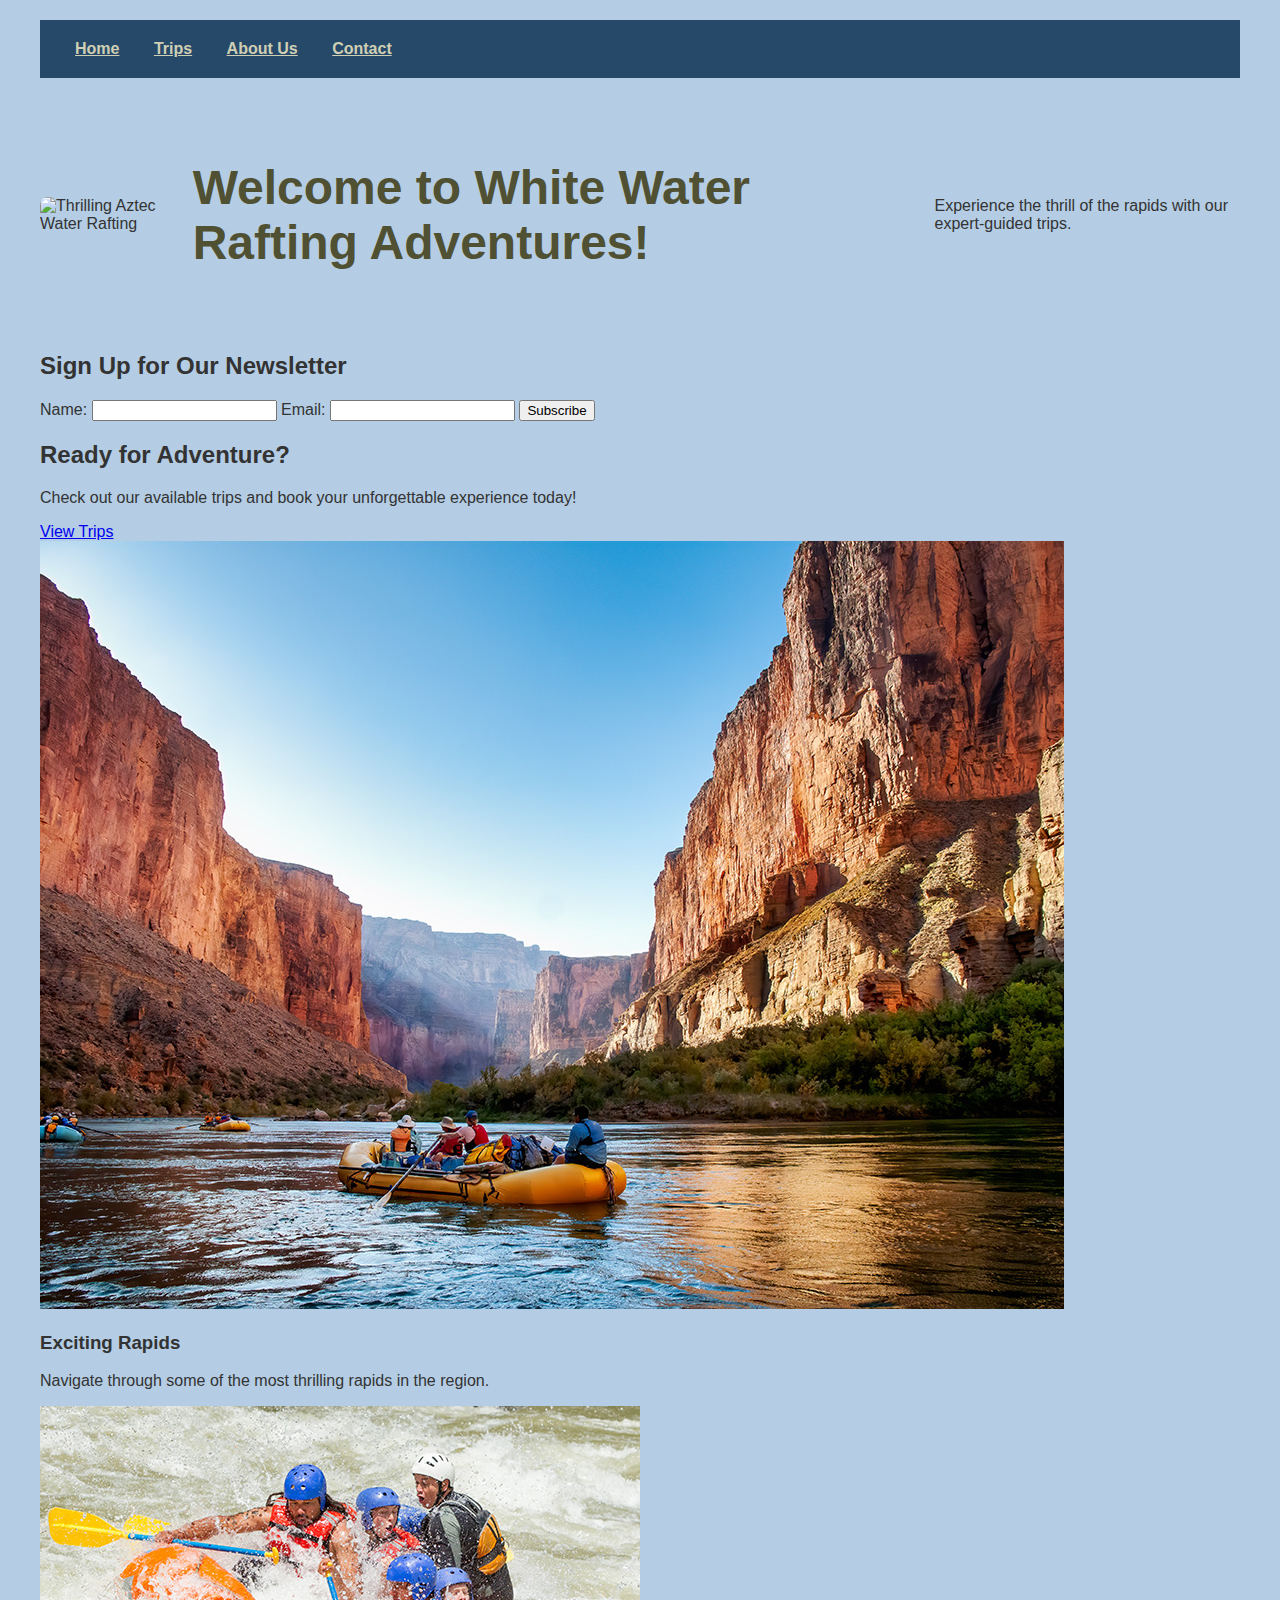
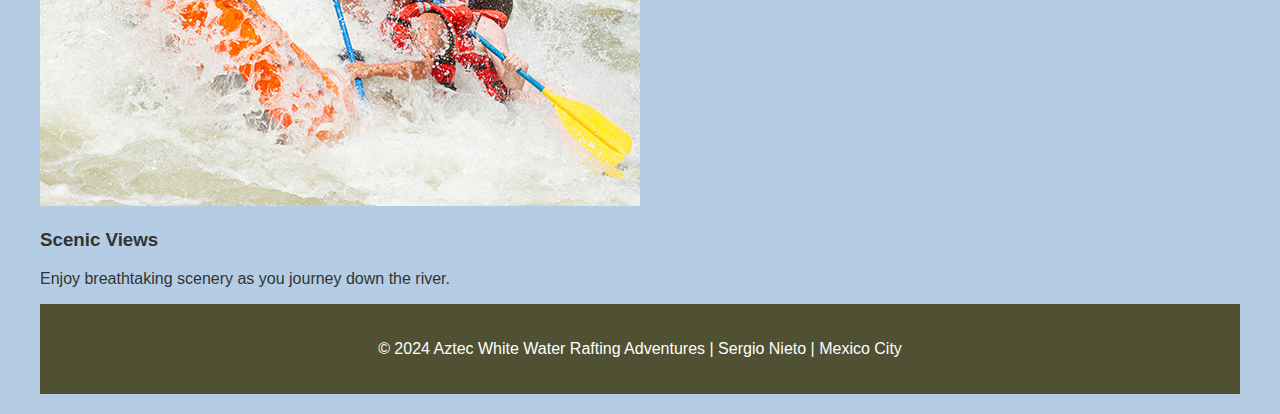
==== wwr/index.html @ ce294ecd "Update and rename home.html to index.html" ====
<!DOCTYPE html>
<html lang="en-US">
  <head>
    <meta charset="utf-8">
    <meta name="viewport" content="width=device-width, initial-scale=1.0">
    <title>AZTEC White Water Rafting Adventures</title>
    <meta name="description" content="Experience thrilling white water rafting adventures with The Aztec Team!">
    <meta name="author" content="Sergio Nieto">
    <link rel="stylesheet" href="styles/rafting.css">
  </head>
  <body>
    <header>
      <nav>
        <a href="index.html">Home</a>
        <a href="trips.html">Trips</a>
        <a href="about.html">About Us</a>
        <a href="contact.html">Contact</a>
      </nav>
    </header>
    
    <main>
      <!-- Hero Section -->
      <section class="hero">
        <img src="images/hero.jpg" alt="Thrilling Aztec Water Rafting" class="full-width">
        <h1>Welcome to White Water Rafting Adventures!</h1>
        <p>Experience the thrill of the rapids with our expert-guided trips.</p>
      </section>
      
      <!-- Newsletter Sign-Up Form -->
      <section class="newsletter">
        <h2>Sign Up for Our Newsletter</h2>
        <form action="#" method="post">
          <label for="name">Name:</label>
          <input type="text" id="name" name="name" required>
          <label for="email">Email:</label>
          <input type="email" id="email" name="email" required>
          <button type="submit">Subscribe</button>
        </form>
      </section>
      
      <!-- Call to Action -->
      <section class="call-to-action">
        <h2>Ready for Adventure?</h2>
        <p>Check out our available trips and book your unforgettable experience today!</p>
        <a href="trips.html" class="cta-button">View Trips</a>
      </section>
      
      <!-- Grid Layout Section -->
      <section class="grid-layout">
        <article class="grid-item">
          <img src="images/rafting1.jpg" alt="Rafting Adventure 1">
          <h3>Exciting Rapids</h3>
          <p>Navigate through some of the most thrilling rapids in the region.</p>
        </article>
        <article class="grid-item">
          <img src="images/rafting2.jpg" alt="Rafting Adventure 2">
          <h3>Scenic Views</h3>
          <p>Enjoy breathtaking scenery as you journey down the river.</p>
        </article>
      </section>
    </main>
    
    <footer>
      <p>© 2024 Aztec White Water Rafting Adventures | Sergio Nieto | Mexico City</p>
    </footer>
  </body>
</html>
---- wwr/styles/rafting.css ----
/* Root Variables */
:root {
  --primary-color: #505033; /* Drab Dark Brown */
  --secondary-color: #264969; /* Indigo Dye */
  --accent-color-1: #cfcfb4; /* Pearl */
  --accent-color-2: #b4cde4; /* Columbia Blue */
  --text-color: #333333; /* Dark text color */
}

/* General Styling */
body {
  margin: 0;
  padding: 0;
  font-family: 'Roboto', sans-serif;
  color: var(--text-color);
  background-color: var(--accent-color-2);
  max-width: 1200px;
  margin: 0 auto;
  padding: 20px;
}

header {
  display: flex;
  justify-content: space-between;
  align-items: center;
  background-color: var(--secondary-color);
  padding: 20px;
}

header img {
  max-height: 60px;
}

nav a {
  margin: 0 15px;
  font-weight: 700;
  color: var(--accent-color-1);
}

nav a:hover {
  color: var(--primary-color);
}

/* Hero Section */
.hero {
  display: flex;
  align-items: center;
  justify-content: space-between;
  margin: 50px 0;
}

.hero h1 {
  font-size: 48px;
  color: var(--primary-color);
  margin-right: 20px;
}

.hero img {
  max-width: 50%;
  height: auto;
  border-radius: 8px;
}

/* Article Styling */
.intro-article {
  display: flex;
  align-items: center;
  gap: 20px;
  margin: 40px 0;
}

.intro-article img {
  max-width: 150px;
  border-radius: 8px;
}

/* History Section */
.history {
  text-align: center;
  margin: 50px 0;
}

.history-content img {
  display: block;
  max-width: 80%;
  margin: 20px auto;
  border-radius: 8px;
}

/* Adventure Section */
.adventure-gallery {
  display: flex;
  justify-content: space-between;
  gap: 10px;
  flex-wrap: wrap;
}

.adventure-gallery div {
  flex: 1 1 calc(25% - 10px);
  text-align: center;
}

.adventure-gallery img {
  max-width: 100%;
  height: auto;
  border-radius: 8px;
  box-shadow: 0 4px 8px rgba(0, 0, 0, 0.1);
}

/* Employee Profiles Section */
.employee-profiles {
  display: flex;
  justify-content: space-between;
  gap: 20px;
  margin: 50px 0;
}

.employee-profiles .employee {
  text-align: center;
  flex: 1;
}

.employee-profiles img {
  width: 150px;
  height: 150px;
  border-radius: 50%;
  object-fit: cover;
  box-shadow: 0 4px 8px rgba(0, 0, 0, 0.1);
  margin-bottom: 15px;
}

.employee-profiles h3 {
  font-size: 1.2rem;
  color: var(--primary-color);
  margin: 10px 0;
}

.employee-profiles p {
  font-size: 1rem;
  color: var(--text-color);
}

/* Contact Form */
.contact-form {
  background-color: var(--accent-color-1);
  padding: 20px;
  border-radius: 8px;
  box-shadow: 0 4px 8px rgba(0, 0, 0, 0.1);
  margin: 50px 0;
}

.contact-form label {
  display: block;
  margin-bottom: 10px;
  font-weight: 700;
}

.contact-form input[type="text"],
.contact-form input[type="email"],
.contact-form textarea {
  width: 100%;
  padding: 10px;
  margin-bottom: 15px;
  border: 1px solid var(--primary-color);
  border-radius: 4px;
}

.contact-form input[type="radio"] {
  margin-right: 10px;
}

.contact-form .form-options {
  margin-bottom: 20px;
}

.contact-form input[type="checkbox"] {
  margin-right: 10px;
}

.contact-form button {
  padding: 10px 20px;
  background-color: var(--primary-color);
  color: white;
  border: none;
  border-radius: 4px;
  font-size: 1rem;
  cursor: pointer;
}

.contact-form button:hover {
  background-color: var(--secondary-color);
}

/* Footer */
footer {
  background-color: var(--primary-color);
  color: white;
  text-align: center;
  padding: 20px 0;
}

footer nav a {
  margin: 0 10px;
  color: white;
  text-decoration: none;
}

footer nav a:hover {
  text-decoration: underline;
}

/* Responsive Design */
@media (max-width: 768px) {
  .hero {
    flex-direction: column;
    text-align: center;
  }

  .hero img {
    max-width: 100%;
    margin-top: 20px;
  }

  .adventure-gallery div {
    flex: 1 1 calc(50% - 10px);
  }

  .employee-profiles {
    flex-direction: column;
    align-items: center;
  }

  .employee-profiles .employee {
    margin-bottom: 20px;
  }
}
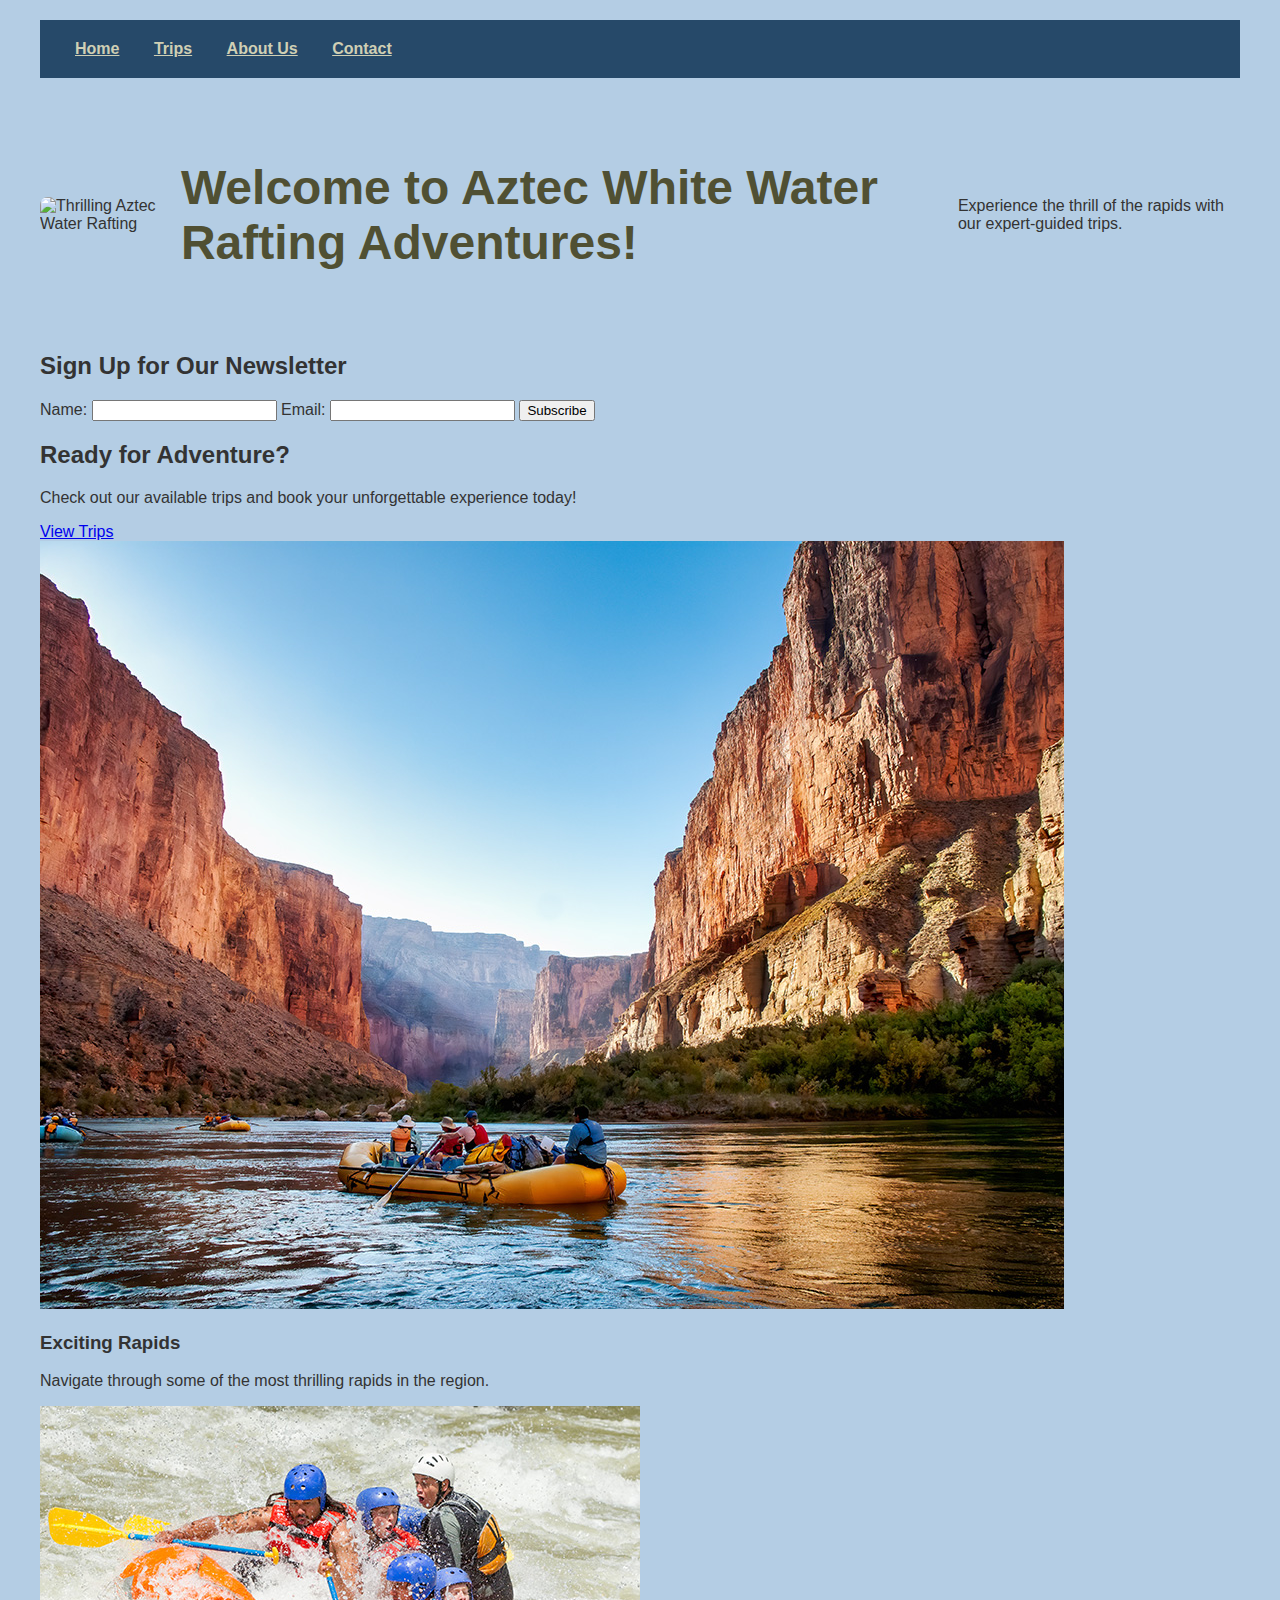
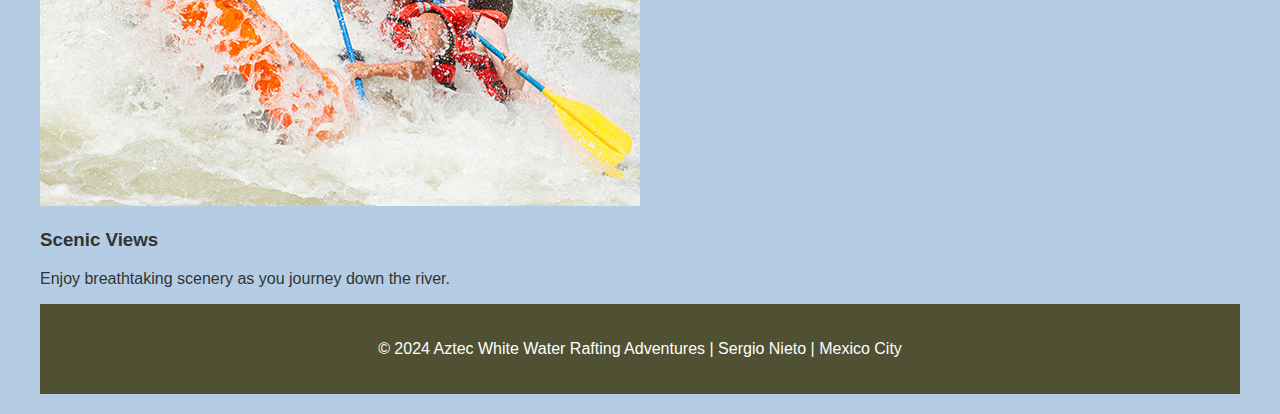
==== commit 4ee14ae0: "Update index.html" ====
--- a/wwr/index.html
+++ b/wwr/index.html
@@ -3,7 +3,7 @@
   <head>
     <meta charset="utf-8">
     <meta name="viewport" content="width=device-width, initial-scale=1.0">
-    <title>AZTEC White Water Rafting Adventures</title>
+    <title>White Aztec Water Rafting Adventures</title>
     <meta name="description" content="Experience thrilling white water rafting adventures with The Aztec Team!">
     <meta name="author" content="Sergio Nieto">
     <link rel="stylesheet" href="styles/rafting.css">
@@ -22,7 +22,7 @@
       <!-- Hero Section -->
       <section class="hero">
         <img src="images/hero.jpg" alt="Thrilling Aztec Water Rafting" class="full-width">
-        <h1>Welcome to White Water Rafting Adventures!</h1>
+        <h1>Welcome to Aztec White Water Rafting Adventures!</h1>
         <p>Experience the thrill of the rapids with our expert-guided trips.</p>
       </section>
       
